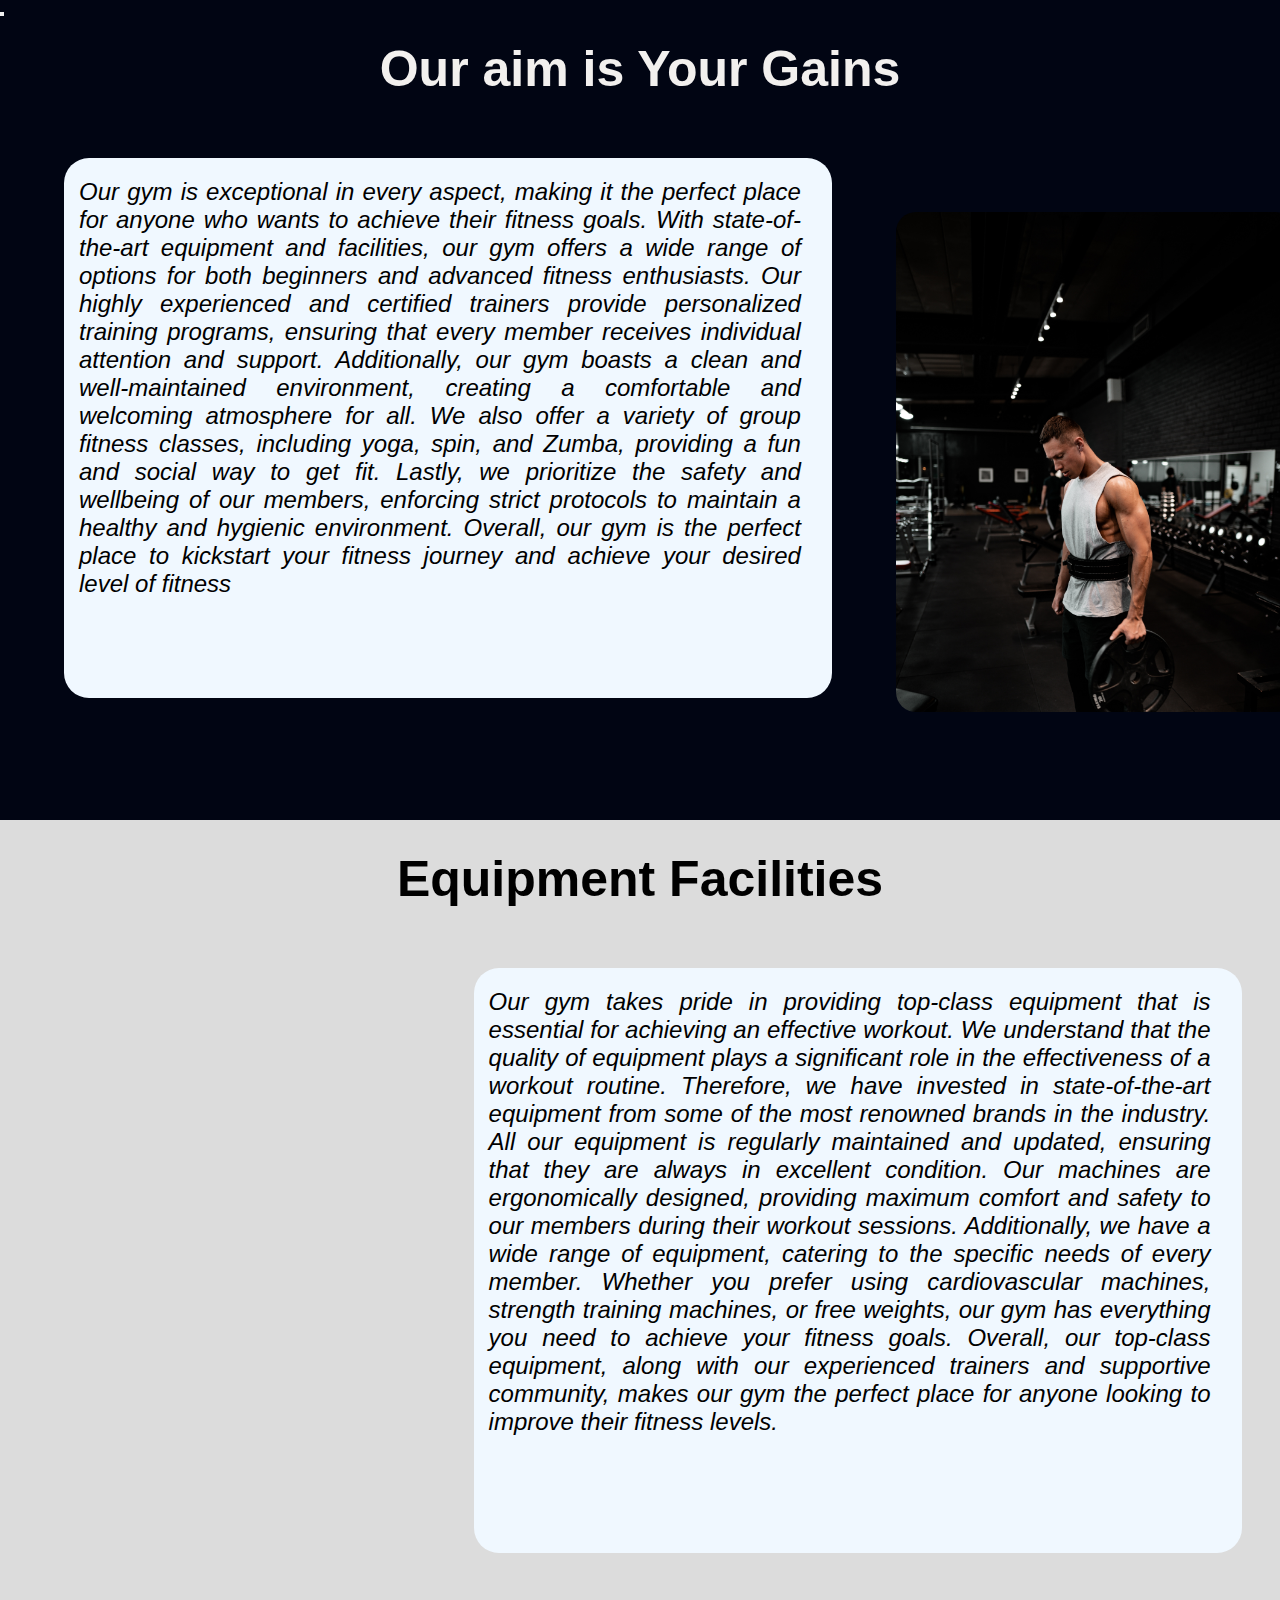
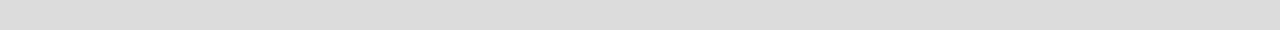
==== knowmore.html @ d0a597e3 "added index.html" ====
<!DOCTYPE html>
<html lang="en">
<head>
    <meta charset="UTF-8">
    <meta http-equiv="X-UA-Compatible" content="IE=edge">
    <meta name="viewport" content="width=device-width, initial-scale=1.0">
    <link rel="stylesheet" href="knowmore.css">
    <title>Document</title>
</head>
<body>
  <header>
    <div class="back"><button><a href="gym.html"></a></button></div>
  </header>
  <div class="abt">
    
     <h1>Our aim is Your Gains </h1>
   
     <div class="box">

       <p class="abt1">Our gym is exceptional in every aspect, making it the perfect place for anyone who wants to achieve their fitness goals. With state-of-the-art equipment and facilities, our gym offers a wide range of options for both beginners and advanced fitness enthusiasts. Our highly experienced and certified trainers provide personalized training programs, ensuring that every member receives individual attention and support. Additionally, our gym boasts a clean and well-maintained environment, creating a comfortable and welcoming atmosphere for all. We also offer a variety of group fitness classes, including yoga, spin, and Zumba, providing a fun and social way to get fit. Lastly, we prioritize the safety and wellbeing of our members, enforcing strict protocols to maintain a healthy and hygienic environment. Overall, our gym is the perfect place to kickstart your fitness journey and achieve your desired level of fitness
    </p> 
    
    </div>
    <div class="img1"></div>
  </div>
  <section id="abt">
     <h1 id="h1">Equipment Facilities</h1>
        <div class="box1">
   
          <p class="abt2">Our gym takes pride in providing top-class equipment that is essential for achieving an effective workout. We understand that the quality of equipment plays a significant role in the effectiveness of a workout routine. Therefore, we have invested in state-of-the-art equipment from some of the most renowned brands in the industry. All our equipment is regularly maintained and updated, ensuring that they are always in excellent condition. Our machines are ergonomically designed, providing maximum comfort and safety to our members during their workout sessions. Additionally, we have a wide range of equipment, catering to the specific needs of every member. Whether you prefer using cardiovascular machines, strength training machines, or free weights, our gym has everything you need to achieve your fitness goals. Overall, our top-class equipment, along with our experienced trainers and supportive community, makes our gym the perfect place for anyone looking to improve their fitness levels.
       </p> 
       
       </div>
       <div class="img2"></div>
     </div>
    </section>
  
  
</body>
</html>
---- knowmore.css ----
*{
    box-sizing: border-box;
    margin: 0;
    padding: 0;
    scroll-behavior: smooth ;
}
header{
    background-color: rgb(1, 5, 19);
    height: 10px;
}
.back{
    
}
h1{
    font-family:'Segoe UI', Tahoma, Geneva, Verdana, sans-serif;
    padding-top: 30px;
    color: rgb(242, 240, 238);
    text-align: center;
    font-size: 50px;
}
.abt{
    background-color: rgb(1, 5, 19);
    height: 90vh;
    
}
.abt1{
    font-family:'Segoe UI', Tahoma, Geneva, Verdana, sans-serif;
    font-size: 24px;
    text-align: justify;
    width: 94%;
    margin-left: 15px;
    font-style: italic;
}
.box{
    margin-top: 60px;
    position: relative;
    padding-top: 20px;
    width: 60%;
    height: 45%;
    margin-left: 5%;
    background-color: aliceblue;
    height: 60vh;
    border-radius: 25px;
    display: flex;
   
}

.img1{
    width: 400px;
    height: 500px;
    margin-left: 300px;
    background-image: url(boy.jpg);
    background-size: cover;
    display: inline-block;
    margin-left: 70%;
    margin-top: -800px;
    border-radius: 20px;
    border-color: rgb(182, 251, 251);

}
#h1{
    color: black;
}
.img2{
    width: 500px;
    height: 400px;
    margin-left: 30px;
    background-image: url(lady.jpg);
    background-size: cover;
    border-radius: 20px;
    margin-left: 2%;
    margin-top: -400px;

}
.box1{
    margin-top: 60px;
    /* position: relative; */
    padding-top: 20px;
    width: 60%;
    height: 0px;
    margin-left: 37%;
    background-color: aliceblue;
    height: 65vh;
    border-radius: 25px;
    
   
}
.abt2{
    font-family:'Segoe UI', Tahoma, Geneva, Verdana, sans-serif;
    font-size: 24px;
    text-align: justify;
    width: 94%;
    margin-left: 15px;
    font-style: italic;
}
#abt{
    background-color: rgb(220, 220, 220);
    height: 90vh;
}
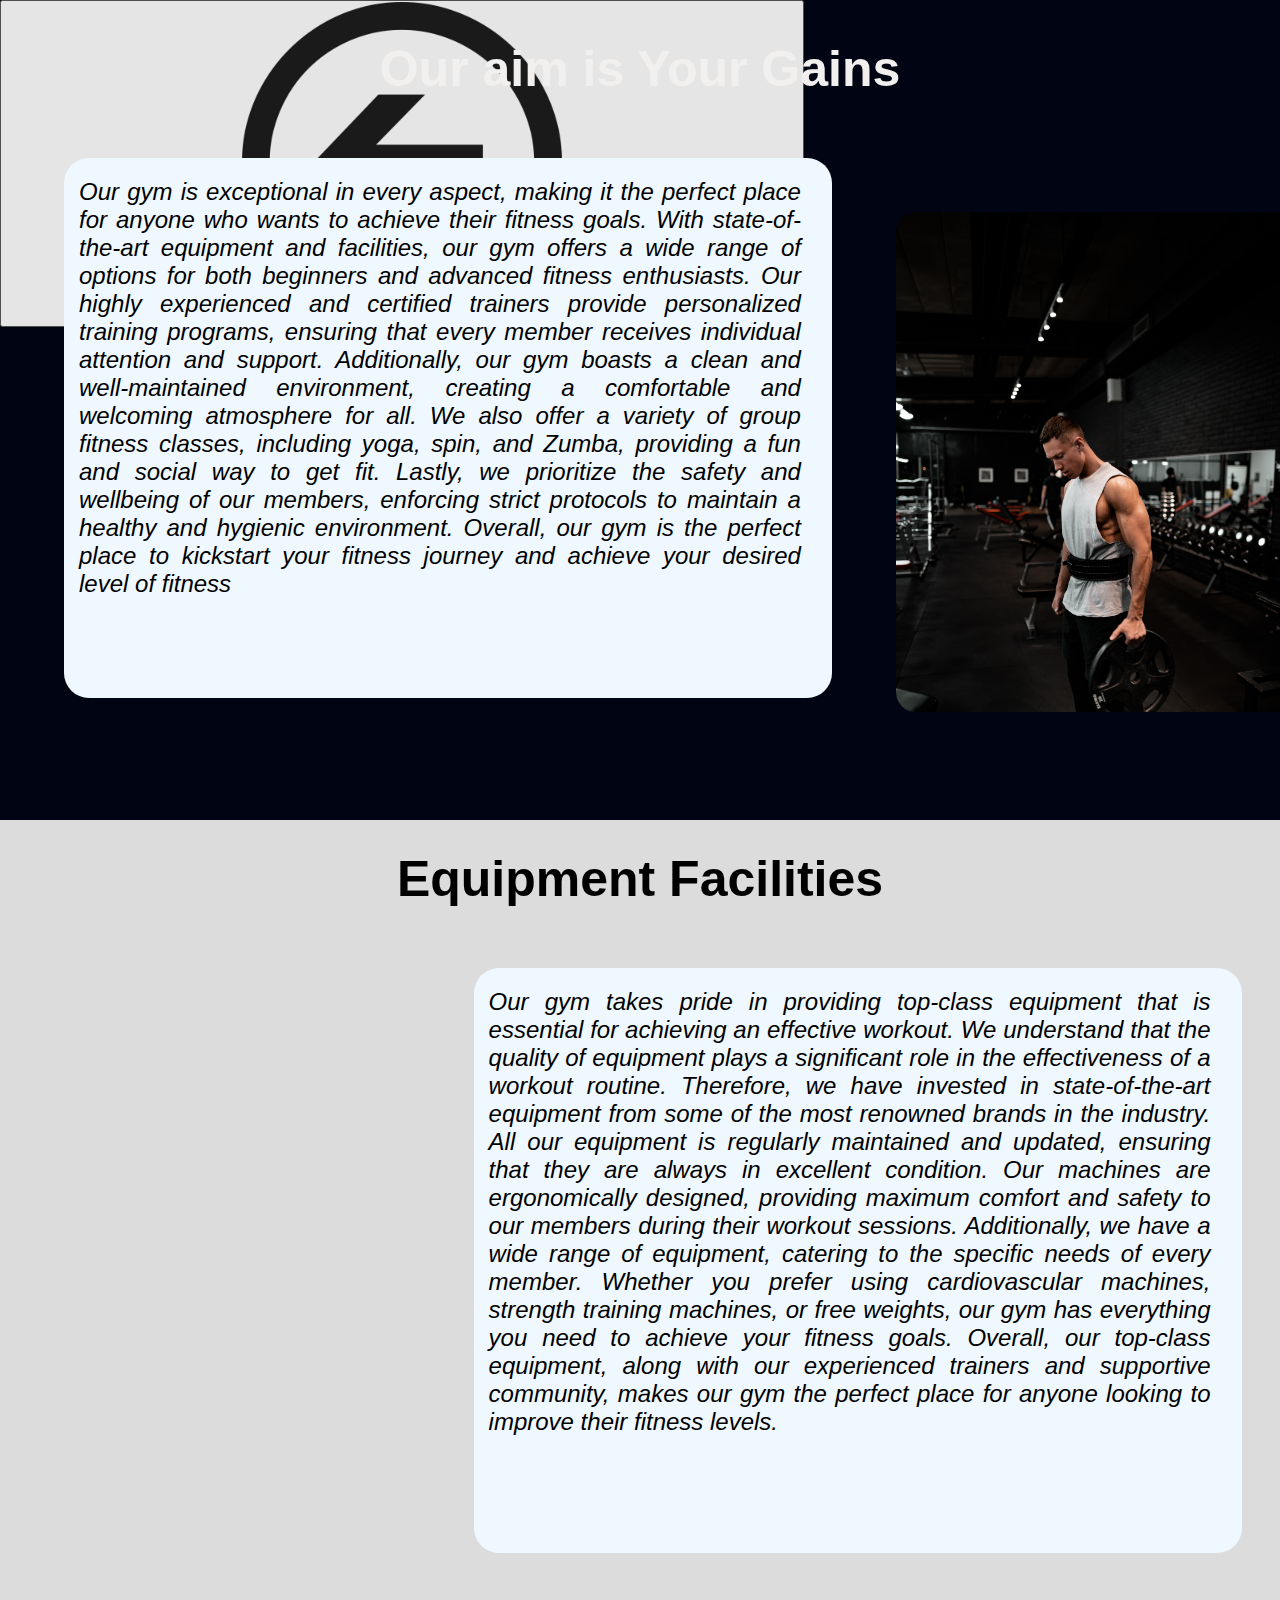
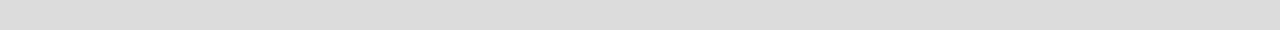
==== commit 962a36e2: "Update knowmore.html" ====
--- a/knowmore.html
+++ b/knowmore.html
@@ -9,7 +9,7 @@
 </head>
 <body>
   <header>
-    <div class="back"><button><a href="gym.html"></a></button></div>
+    <div class="back"><button><a href="gym.html"><img src="back.jpg" alt="back to home" width="40%" height="40%"></a></button></div>
   </header>
   <div class="abt">
     
@@ -37,4 +37,4 @@
   
   
 </body>
-</html>+</html>
